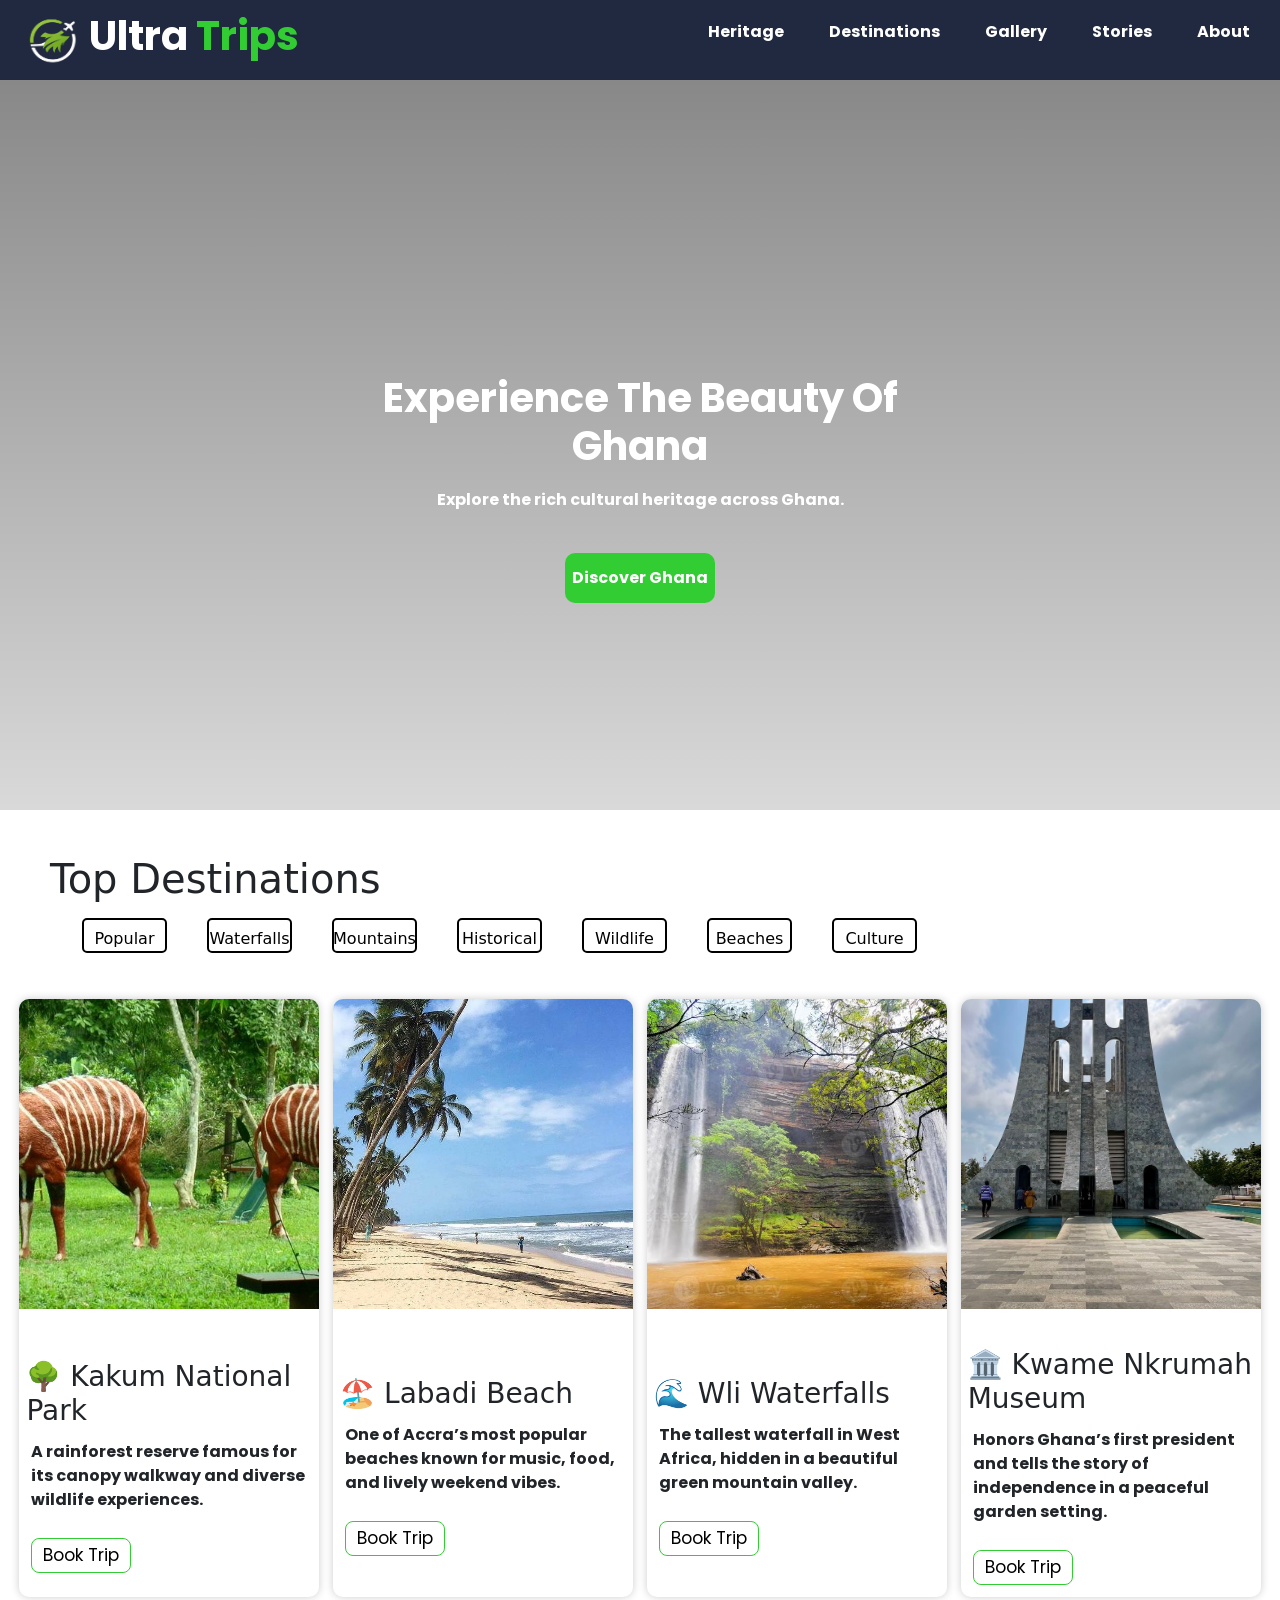
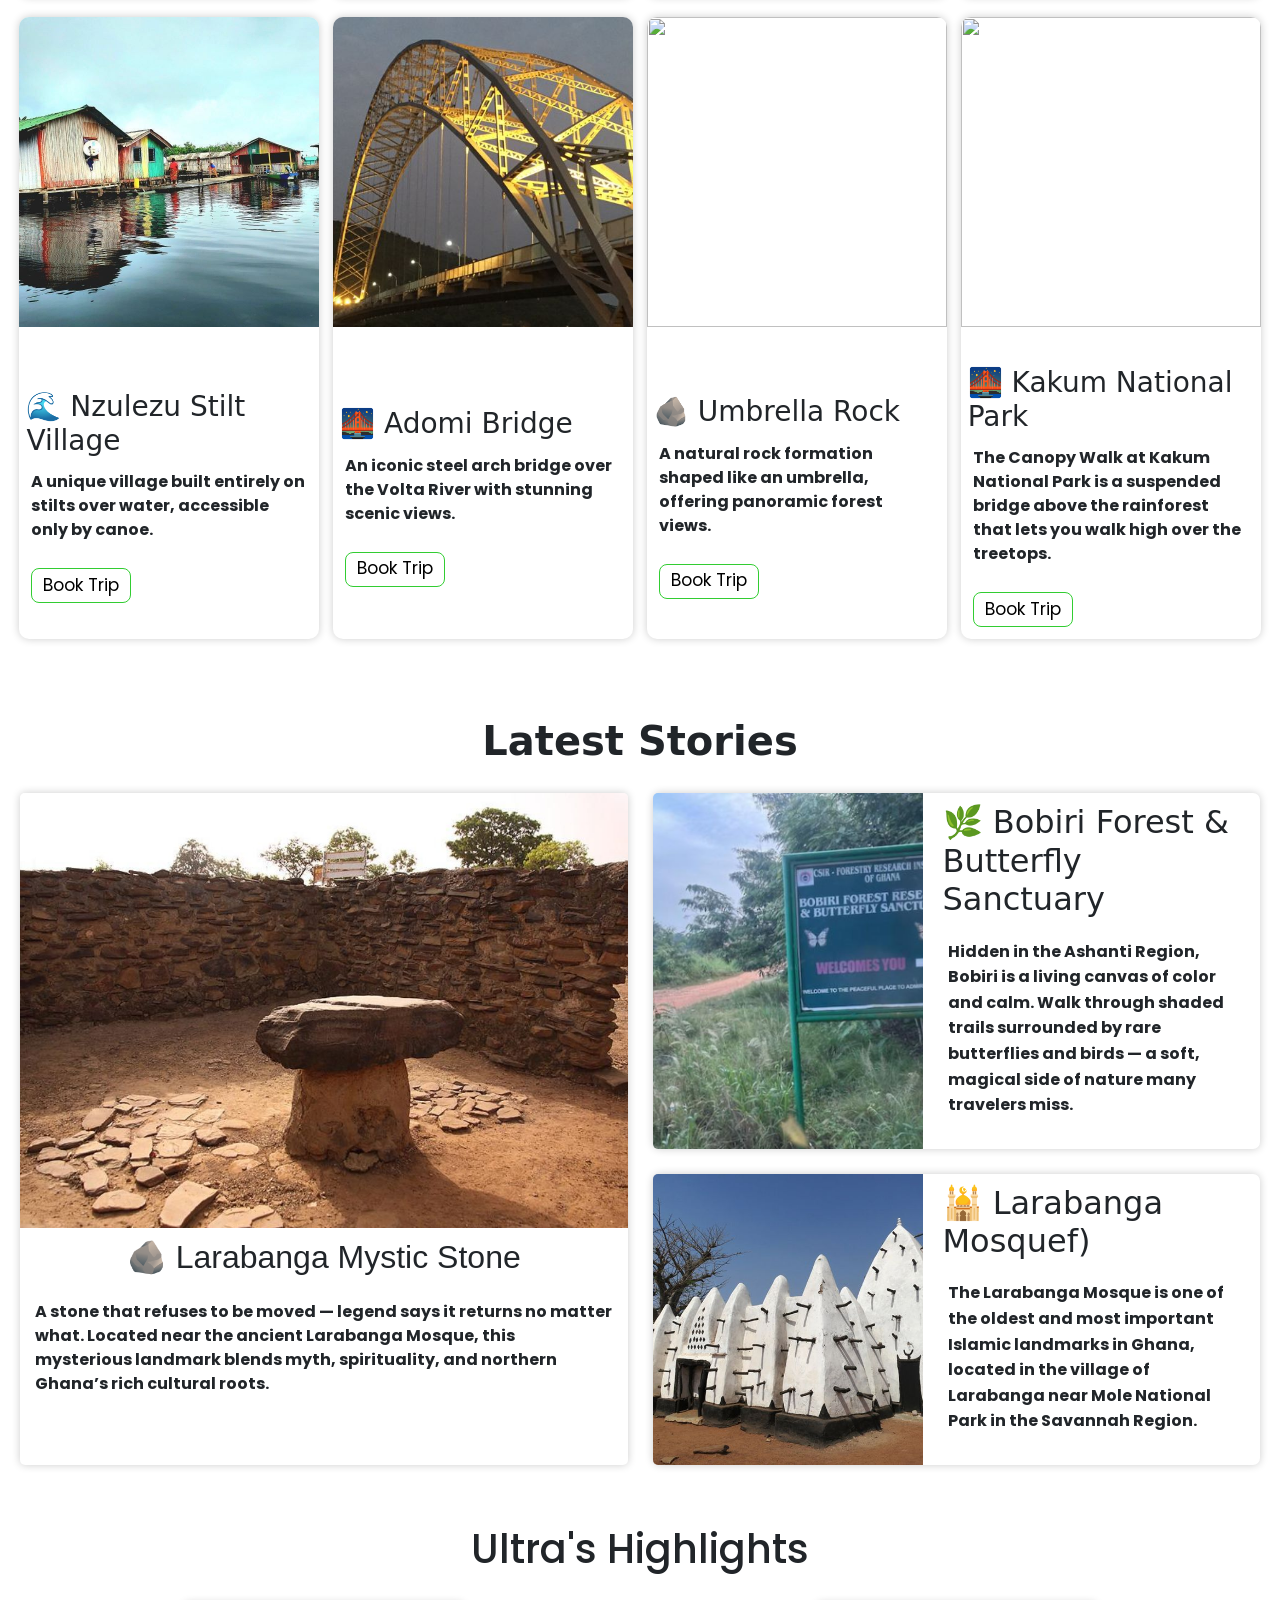
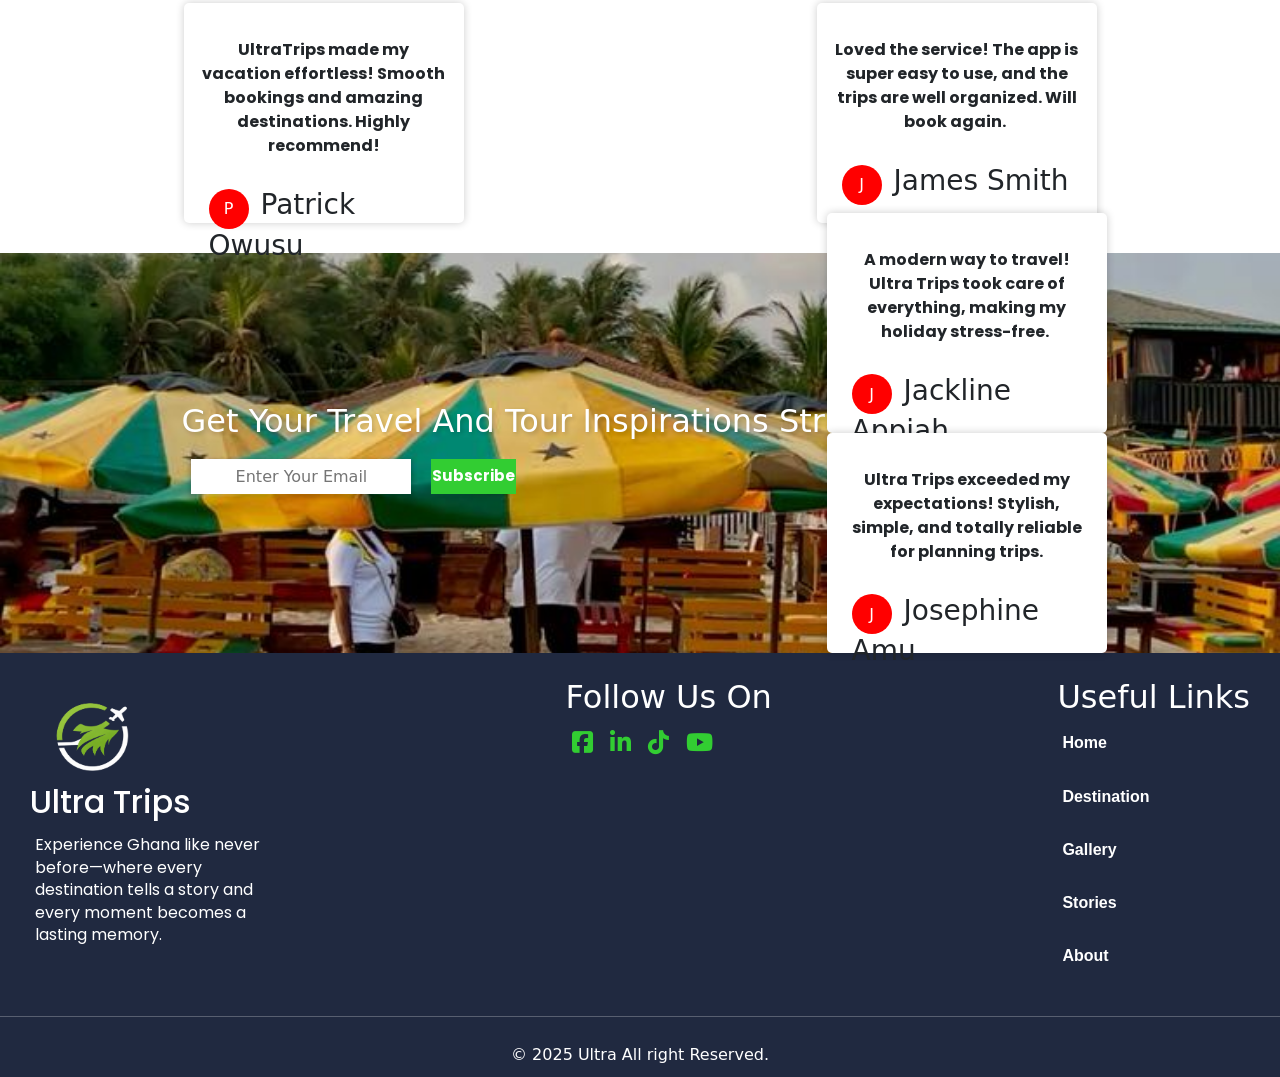
==== index.html @ 1e8015a8 "TRAVEL AND TOUR" ====
<!DOCTYPE html>
<html lang="en">

<head>
    <meta charset="UTF-8">
    <title>Ultra Trips</title>
    <link rel="shortcut icon" href="" type="image/x-icon">
    <link rel="stylesheet" href="CSS /style.css">
    <link rel="stylesheet" href="https://cdnjs.cloudflare.com/ajax/libs/font-awesome/6.7.2/css/all.min.css" />
    <link href="https://cdn.jsdelivr.net/npm/bootstrap@5.3.8/dist/css/bootstrap.min.css" rel="stylesheet" integrity="sha384-sRIl4kxILFvY47J16cr9ZwB07vP4J8+LH7qKQnuqkuIAvNWLzeN8tE5YBujZqJLB" crossorigin="anonymous">
    <meta name="viewport" content="width=device-width, initial-scale=1.0" />
</head>

<body>
    
    <!--  Navigations -->
    <header>
        <nav>
            <div class="nav">
                <div class="logo">
                    <img src="/Images /ultra logo.png" alt="" />
                    <h1>Ultra <span>Trips</span></h1>
                </div>
                
                
                <input type="checkbox" id="checked" class="checked">
                <label for="checked"><svg xmlns="http://www.w3.org/2000/svg" height="40px" viewBox="0 -960 960 960" width="40px" fill="#fff">
                        <path d="M120-240v-80h720v80H120Zm0-200v-80h720v80H120Zm0-200v-80h720v80H120Z" />
                    </svg></label>
                
                <ul class="menu">
                    <li><a href="#">Heritage</a></li>
                    <li><a href="#destination">Destinations</a></li>
                    <li><a href="/gallery.html">Gallery</a></li>
                    <li><a href="#Latest-stories">Stories</a></li>
                    <li><a href="about.html">About</a></li>
                </ul>
                
            </div>
        </nav>
        
        <!-- Hero section for sliding images -->
        <div class="section1">
            <h1>Experience The Beauty Of Ghana</h1>
            <p>Explore  the rich cultural heritage across Ghana.</p>
            <button><a href="#">Discover Ghana</a></button>
        </div>
    </header>
    
    
    
   <section id="destination">
    <div class="destination-nav">
        
        <h1>Top Destinations</h1>
        
        <div class="places-nav">
             <button class="drop-btn">Destinations</button>
            <ul class="destination-list">
                <li><a href="#">Popular</a></li>
                <li><a href="#">Waterfalls</a></li>
                <li><a href="#">Mountains</a></li>
                <li><a href="#">Historical</a></li>
                <li><a href="#">Wildlife</a></li>
                <li><a href="#">Beaches</a></li>
                <li><a href="#">Culture</a></li>
            </ul>
            
        </div>
        
    </div>
</section> 
    
    <section id="Home">
        <div class="Card-container">
            <div class="cards">
                <img src="../Images /greenland.jpg" alt="">
                <div class="card-description">
                    <h3>🌳 Kakum National Park</h3>
                    <p>A rainforest reserve famous for its canopy walkway and diverse wildlife experiences.</p>
                    <button>Book Trip</button>
                </div>
            </div>
            
            <div class="cards">
                <img src="../Images /beach.jpg" alt="">
                <div class="card-description">
                    <h3>🏖️ Labadi Beach</h3>
                    <p>One of Accra’s most popular beaches known for music, food, and lively weekend vibes.</p>
                    <button>Book Trip</button>
                </div>
            </div>
            
            <div class="cards">
                <img src="../Images /waterfall.jpg" alt="">
                <div class="card-description">
                    <h3>🌊 Wli Waterfalls</h3>
                    <p>The tallest waterfall in West Africa, hidden in a beautiful green mountain valley.</p>
                    <button>Book Trip</button>
                </div>
            </div>
            
            <div class="cards">
                <img src="../Images /nkrumah.jpg" alt="">
                <div class="card-description">
                    <h3>🏛️ Kwame Nkrumah Museum </h3>
                    <p>Honors Ghana’s first president and tells the story of independence in a peaceful garden setting.</p>
                    <button>Book Trip</button>
                </div>
            </div>
            
            <div class="cards">
                <img src="../Images /houseonwater.jpg" alt="">
                <div class="card-description">
                    <h3>🌊 Nzulezu Stilt Village</h3>
                    <p>A unique village built entirely on stilts over water, accessible only by canoe.</p>
                    <button>Book Trip</button>
                </div>
            </div>
            
            <div class="cards">
                <img src="/Images /admoi bridge.jpg" alt="">
                <div class="card-description">
                    <h3>🌉 Adomi Bridge</h3>
                    <p>An iconic steel arch bridge over the Volta River with stunning scenic views.</p>
                    <button>Book Trip</button>
                </div>
            </div>
            
            <div class="cards">
                <img src="/Images /umbrella rock.jpg" alt="">
                <div class="card-description">
                    <h3>🪨 Umbrella Rock</h3>
                    <p>A natural rock formation shaped like an umbrella, offering panoramic forest views.</p>
                    <button>Book Trip</button>
                </div>
            </div>
            
            <div class="cards">
                <img src="/Images /canopy walk.jpg" alt="">
                <div class="card-description">
                    <h3>🌉 Kakum National Park</h3>
                    <p>The Canopy Walk at Kakum National Park is a suspended bridge above the rainforest that lets you walk high over the treetops.</p>
                    <button>Book Trip</button>
                </div>
            </div>
            
        </div>
    </section>
    
    
    <!-- Latest Stories -->
    
    <section id="Latest-stories" class="Latest-storie">
        <h1>Latest Stories</h1>
        <div class="Stories-container">
            
            <div class="stories">
                <img src="/Images /stories1.jpg" alt="">
                <div class="stories-content">
                    <h2>🪨 Larabanga Mystic Stone</h2>
                    <p>A stone that refuses to be moved — legend says it returns no matter what. Located near the ancient Larabanga Mosque, this mysterious landmark blends myth, spirituality, and northern Ghana’s rich cultural roots.</p>
                </div>
            </div>
            
            <div class="stories1">
                <img src="/Images /stories2.jpg" alt="" width="" height="">
                <div class="stories-content1">
                    <h2>🌿 Bobiri Forest & Butterfly Sanctuary</h2>
                    <p>Hidden in the Ashanti Region, Bobiri is a living canvas of color and calm. Walk through shaded trails surrounded by rare butterflies and birds — a soft, magical side of nature many travelers miss.

</p>
                </div>
            </div>
            
            <div class="stories1">
                <img src="/Images /larabanga.jpg" alt="" width="" height="">
                <div class="stories-content1">
                    <h2>🕌 Larabanga Mosquef)</h2>
                    <p>The Larabanga Mosque is one of the oldest and most important Islamic landmarks in Ghana, located in the village of Larabanga near Mole National Park in the Savannah Region. </p>
                </div>
            </div>
            
        </div>
    </section>
    
    
    
    
    <!--  Reviews -->
    
    <section class="Highlights">
        <h1>Ultra's Highlights</h1>
        <div class="review-container">
            
            <div class="reviews" id="review0">
                    <p>‎UltraTrips made my vacation effortless! Smooth bookings and amazing destinations. Highly recommend!</p>
                    <h3>Patrick Owusu</h3>
            </div>
            
            <div class="reviews" id="review1">
                    <p>Loved the service! The app is super easy to use, and the trips are well organized. Will book again.
                        ‎</p>
                        <h3>James Smith</h3
            </div>
            
            <div class="reviews" id="review2">
                <p>‎A modern way to travel! Ultra Trips took care of everything, making my holiday stress-free.
                    ‎</p>
                    <h3>Jackline Appiah</h3>
            </div>
            <div class="reviews" id="review3">
                <p>‎Ultra Trips exceeded my expectations! Stylish, simple, and totally reliable for planning trips.</p>
                <h3>Josephine Amu</h3>
            </div>
        </div>
    </section>
    
    <!--  News Letter -->
    
    <section>
        <div class="Newsletter">
            <img src="../Images /newslette.jpg" alt="Newsletter image">
            <div class="news-content">
                <h2>Get Your Travel And Tour Inspirations Straight To Your Box</h2>
                <form action="">
                    <input type="email" name="email" id="email" required placeholder="Enter Your Email">
                    <input type="submit" value="Subscribe">
                </form>
            </div>
        </div>
    </section>
    
    <!-- Footer -->
    <footer>
        <div class="footer-items">
            <div class="footer-icons">
                <img src="/Images /ultra logo.png" alt="" width="110" height="110">
                <h2>Ultra Trips</h2>
                <p>Experience Ghana like never before—where every destination tells a story and every moment becomes a lasting memory.</p>
            </div>
            
            <div class="follow-us">
                <h2>Follow Us On</h2>
                <a href="#"><i class="fa-brands fa-square-facebook"></i></a>
                <a href="#"><i class="fa-brands fa-linkedin-in"></i></a>
                <a href="#"><i class="fa-brands fa-tiktok"></i></a>
                <a href="#"><i class="fa-brands fa-youtube"></i></a>
            </div>
            
            <div class="links">
                <h2>Useful Links</h2>
                <p><a href="#">Home</a></p>
                <p><a href="#">Destination</a></p>
                <p><a href="#">Gallery</a></p>
                <p><a href="#">Stories</a></p>
                <p><a href="#">About</a></p>
            </div>
        </div>
        <hr>
        <span>&copy 2025 Ultra All right Reserved.</span>
    </footer>
<script>
    const checkbox = document.getElementById("checked");
const menuLinks = document.querySelectorAll(".menu a");

menuLinks.forEach(link => {
    link.addEventListener("click", () => {
        checkbox.checked = false;
    });
});

// Dropdown
const dropBtn = document.querySelector('.drop-btn');
const placesNav = document.querySelector('.places-nav');
const dropLinks = document.querySelectorAll('.destination-list a');

// Toggle menu
dropBtn.addEventListener('click', (e) => {
    e.stopPropagation();
    placesNav.classList.toggle('active');
});

// Close when clicking a link
dropLinks.forEach(link => {
    link.addEventListener('click', () => {
        placesNav.classList.remove('active');
    });
});

// Close when clicking outside
document.addEventListener('click', (e) => {
    if (!placesNav.contains(e.target)) {
        placesNav.classList.remove('active');
    }
});
    
</script>

</body>

</html>
---- CSS /style.css ----
@import url('https://fonts.googleapis.com/css2?family=Poppins:ital,wght@0,100;0,200;0,300;0,400;0,500;0,600;0,700;0,800;0,900;1,100;1,200;1,300;1,400;1,500;1,600;1,700;1,800;1,900&display=swap');

*{
    padding: 0px;
    margin: 0px;
    box-sizing: border-box;
}

:root{
    --BDCOLOR:#f0f0f0;
    --navcolor: #202940;
    --font: 'Poppins',serif;
}


/* HEADER */
header{
    width: 100%;
    height: 90vh;
    background-image: linear-gradient( rgba(0,0,0,0.5), rgba(0,0,0,0.15)), url("one.jpg") ;
    background-position: center;
    background-size: cover;
    background-repeat: no-repeat;
    animation-name: change;
    animation-duration: 30s;
    animation-iteration-count: infinite;
    position: relative;
}
@media (max-width: 600px) {
    header{
        width: 100%;
        height: 100vh;
    }
}
@keyframes change {
    0%,10%{
      background-image: linear-gradient( rgba(0,0,0,0.3), rgba(0,0,0,0.15)), url("/Images /change1.jpg") ;  
    }
    20%{
        background-image: linear-gradient( rgba(0,0,0,0.3), rgba(0,0,0,0.15)), url("/Images /change2.jpg") ;
    }
    40%{
       background-image: linear-gradient( rgba(0,0,0,0.3), rgba(0,0,0,0.15)), url("/Images /change3.jpg") ; 
    }
    60%{
        background-image: linear-gradient( rgba(0,0,0,0.3), rgba(0,0,0,0.15)), url("/Images /changge4.jpg") ;
    }
    80%{
        background-image: linear-gradient( rgba(0,0,0,0.3), rgba(0,0,0,0.15)), url("/Images /change5.jpg") ;
    }
}


/* Navigation */
.nav{
    background-color: #202940;
    display: flex;
    justify-content: space-between;
    height: 80px;
    align-items: center;
    position: fixed;
    z-index: 500;
    top: 0;
    left: 0;
    right: 0;
    width: 100%;
}
.nav ul{
    list-style-type: none;
    display: flex;
    gap: 15px;
    align-items: center;
    margin-right: 15px;
}
.nav ul a{
    text-decoration: none;
    color: white;
    font-family: 'Poppins', sans-serif;
    font-weight: bold;
    padding: 15px;
    transition: 0.4s ease-in-out 0.2s;
}

.logo{
    display: flex;
    align-items: center;
}
.logo span{
    color: limegreen;
    font-family: 'Poppins';
}
.logo img{
    width: 70px;
    height: 70px;
    margin-left: 13px;
    margin-bottom: 10px;

}
.logo h1{
    color: white;
    font-family: 'Poppins',serif;
    font-weight: bold;
    margin-right: auto;
    margin-left: 6px;
    align-self: center;
}
.nav ul a:is(:hover, :active){
    color: limegreen;
    cursor: pointer;
    border-bottom: 1.3px solid lime;
    border-top: none;
    border-right: none;
    border-left: none;
}
.nav input, svg{
    display: none;
}


 /* RESPONSIVE NAV */
@media(max-width: 600px){
    header{
        height: 70vh;
    }
    .nav ul{
        position: absolute;
        top: 80px;
        left: -100%;
        right: 0;
        width: 100%;
        height: 100vh;
        background-color: var(--navcolor);

        display: flex;
        flex-direction: column;
        gap: 10px;
        align-items: center;
        transition: .4s
    }

    .menu li{
        margin-top: 10px;
        display: flex;
        align-items: center;
        gap: 10px;
    }
    .menu li a{
        font-weight: bolder;
    }
    
    .nav svg{
    display: flex;
    margin-right: 15px;
}

.checked:checked~.menu {
    left: 0;
}

}
 
/* hero section */
.section1{
    position: absolute;
    top: 60%;
    left: 50%;
    transform: translate(-50%,-50%);
    display: flex;
    flex-direction: column;
    justify-content: center;
    align-items: center;
    text-align: center;
     color:#ffffff;
     font-family: 'Poppins';
    >button a{
        text-decoration: none;
        font-weight: bold;
    }
}
.section1 h1,p{
    padding: 5px;
    font-family: 'Poppins', serif;
    font-weight: bold;
}
.section1 button{
    height: 50px;
    border-radius: 10px;
    width: 150px;
    font-size: 16px;
    border-style: none;
    text-align: center;
    background-color: limegreen;
    color: white;
    margin-top: 20px;
    font-family: var(--font);
    transition: .4s ease-in-out .1s;
}
@media (max-width: 600px){
    .section1 button{
        margin-top: 5px;
    }
 /* .section1 h1,p{
     text-align: left;
 } */
}
.section1 button a{
    text-decoration: none;
    color: white;
    font-weight: bold;
    font-family: 'Poppins';
}
.section1 button:hover{
    color: white;
    background-color: transparent;
    border: 2px solid limegreen;
     box-shadow: 2pxpx 2px 4px 2px rgba(0,0,0,0.5);
    transform: scale(1.1);
}

/* detination nav*/
  #destination {
    scroll-margin-top: 100px;
}
.destination-nav{
    margin-top: 35px;
    animation: destination 3s ease-in-out .1s;
}
@keyframes destination{
    from{
        opacity: 0;
        transform: translateX(-300px);
    }
    to{
      transform: translateX(-0px);
        opacity: 1;
    }
}
.destination-nav h1{
    padding: 10px;
    margin: 0px 0px 5px 40px;
    
}
.places-nav{
    display: flex;
    justify-content: space-between;
    align-items: center;
    >button{
        font-size: 20px;
        font-weight: bold;
        height: 45px;
        width: 160px;
        margin: 0px 35px 0px 0px;
        border-radius: 5px;
        background-color: white;
        box-shadow: 0 0 10px rgba(0,0,0,0.2);
        border-style: none;
        transition: 0.4s ease;
        display: none;
    }
}

.destination-list{
    display: flex;
    gap:40px;
    margin-left: 50px;
    align-items: center;
    list-style-type: none;
    >li a{
        text-decoration: none;
        display: flex;
        justify-content: center;
        padding: 6.5px;
        color: black;
        transition: 0.4s ease-in-out 0.2s;
        }
}
.destination-list li{
    border: 2px solid black;
    width: 85px;
    height: 35px;
    overflow: hidden;
    border-radius: 5px;
    transition: 0.4s ease-in-out 0.2s;
}
.destination-list li a:hover{
    background-color: #171717;
    color: white;
    font-weight: bold;
}
@media (max-width: 600px) {
    .destination-nav{
        display: flex;
        justify-content: space-between;
        animation: none;
        >h1{
             padding: 5px;
             font-size: 25px;
             font-weight: bold;
    margin: 0px 0px 5px 5px;
    
        }
    }
    .places-nav button{
        display: flex;
        justify-content: center;
        align-items: center;
    }
    .places-nav.active .destination-list {
    display: flex;
}
    .destination-list{
        position: absolute;
        top: 87%;
        right: 12%;
        display: none;
        flex-direction: column;
        z-index: 100;
        gap: 10px;
        width: 200px;
        height: 302px;
        border-radius: 10px;
        background-color: white;
        box-shadow: 0 0 5px rgba(0,0,0,0.2);
        overflow: hidden;
        transition: .4s ease-in;
    }
   .destination-list li{
       border: none;
       width: 100%;
       border-radius: 0px;
   } 
   .destination-list li :hover{
       background-color: white;
   }
   
}


/* Homepage Cards*/
.Card-container{
    display: grid;
    grid-template-columns: repeat(auto-fit, minmax(280px,1fr));
    gap: 20px;
    column-gap: 15px;
    margin-top: 30px;
    place-items: center;
    align-items: stretch;
    margin-inline: 20px;
}
.cards{
    width: 300px;
    height: 100%;
   background-color: white;
    box-shadow: 0 0 8px rgba(0,0,0,0.2);
     overflow: hidden;
    border-radius: 10px;
    transition: 0.5s ease-in-out;
    display: grid;
    gap: 2rem;
    animation: card 3s ease-in-out .1s;
}
@keyframes card{
    from{
        opacity: 0;
        transform: scale(0.8);
    }
    to{
        opacity: 1;
        transform: scale(1);
    }
}
.cards img{
    width: 100%;
    height: 310px;
    object-fit: cover;
    display: block;
    transition: 0.4s ease-in-out 0.2s;
    z-index: 1;
}
.card-description{
    padding: 7px;
    z-index: 2;
    overflow: hidden;
}
.card-description button{
    margin: 5px;
    background-color: white;
    border: 1.8px solid limegreen;
    border-radius: 8px;
    text-align: center;
    font-family: 'Poppins', Arial, Helvetica, sans-serif;
    font-size: 17px;
    width: 100px;
    height: 35px;
    transition: .4s;
}
.card-description button:hover{
    transform: scaleX(1.1);
    background-color: limegreen;
    border: none;
    color: white;
}

.cards img:hover{
    transform: scale(1.1);
}

  /*  Stories */
    .Latest-storie {
     margin-top: 70px;
     
 }
     #Latest-stories{
    scroll-margin-top: 100px;
    
 }
     #Latest-stories h1{
    display: flex;
    font-family: 'Poppins' Verdana, Geneva, Tahoma, sans-serif;
    justify-content: center;
    align-items: center; 
    font-weight: bold;
    padding: 8px;
    margin: 2px 0px 20px 0px;
 }
    .Stories-container{
        display: grid;
        grid-template-columns: 1fr 1fr;
        grid-template-rows: repeat(2,auto);
        gap: 25px;
        margin-inline: 20px;
        transition: .4s;
    }
    .stories-content1 h2{
        margin: 0px 0px 10px 0px ;
    }
    .stories-content1{
        display: flex;
        flex-direction: column;
        align-items: flex-start;
        justify-content: center;
        padding: 10px;
    }
    .stories{
        background-color: white;
        box-shadow: 0 0 8px rgba(0,0,0,0.2);
        overflow: hidden;
        min-width: 350px;
        height: auto;
        border-radius: 5px;
        grid-column: span 1;
        grid-row: span 2;
    }
    .stories-content{
        display: grid;
        padding: 10px;
        font-family: sans-serif;
        place-items: center;
    }
    .stories-content p{
        margin-top: 10px;
        line-height: 1.5rem;
    }
     .stories-content1 p{
        margin-top: 5px;
        line-height: 1.6rem;
    }
   
    .stories1{
        min-width: 350px;
        border-radius: 7px;
        grid-column: 2;
         background-color: white;
        box-shadow: 0 0 8px rgba(0,0,0,0.2);
         display: flex;
        gap: 10px;
    }
    .stories1 img{
        border-radius: 5px;
        border-top-right-radius: 0px;
        border-bottom-right-radius: 0px;
        width: 270px;
        height: auto;
        background-position: center;
        background-size: cover;
        object-fit: cover;
    }
    .stories img{
        width: 100%;
        height: auto;
        object-fit: cover;
        background-size: cover;
        background-position: center;
    }
    
    @media (max-width: 600px) {
        .Stories-container{
        display: grid;
        place-content: center; 
        grid-template-columns: 300px;
        grid-template-rows: repeat(3,auto);
        gap: 20px;
        margin-inline: 20px;
    }
        .stories {
     overflow: hidden;
    min-width: 350px;
    height: auto;
    border-radius: 5px;
    grid-row: span 1;
}
   .stories1 {
    min-width: 350px;
    border-radius: 7px;
    grid-column: 1;
    display: flex;
    flex-direction: column;
    gap: 10px;
}
 .stories1 img {
    border-radius: 5px;
    width: 100%;
    border-bottom-left-radius: 0px;
    border-bottom-right-radius: 0px;
    height: auto;
    background-position: center;
    background-size: cover;
    object-fit: cover;
}

    }
    
    
    
    
    /* review */
    .Highlights{
        margin-top: 60px;
    }
    .Highlights h1{
        display: flex;
        justify-content: center;
        align-items: center;
        font-family: 'Poppins';
    }
    .review-container{
        display: grid;
        grid-template-columns: repeat(auto-fit, minmax(280px,1fr));
        gap: 16px;
        margin-inline: 15px;
        place-items: center;
        margin-top: 30px;
        margin-bottom: 20px;
        /* animation: review 3s ease-in-out .1s; */
    }
    .reviews{
        position: relative;
        background-color: white;
        box-shadow: 0 0 8px rgba(0,0,0,0.2);
        width: 280px;
        height: 220px;
        border-radius: 5px;
        place-items: center;
        padding: 10px;
    }
    .reviews p{
        padding: 20px 0px 0px 0px;
        text-align: center;
        margin: 5px;
    }
    .reviews h3{
        padding-top: 25px;
        padding-left: 15px;
        margin-right: auto;
    }
    #review0 h3::before {
    content: "P";
    display: inline-flex;
    align-items: center;
    justify-content: center;
    width: 40px;
    height: 40px;
    background: red;
    color: white;
    border-radius: 50%;
    font-size: 16px;
    margin-right: 12px;
}
     #review1 h3::before{
    content: "J";
    display: inline-flex;
    align-items: center;
    justify-content: center;
    width: 40px;
    height: 40px;
    background: red;
    color: white;
    border-radius: 50%;
    font-size: 16px;
    margin-right: 12px;
}
     #review2 h3::before {
    content: "J";
    display: inline-flex;
    align-items: center;
    justify-content: center;
    width: 40px;
    height: 40px;
    background: red;
    color: white;
    border-radius: 50%;
    font-size: 16px;
    margin-right: 12px;
}
     #review3 h3::before {
    content: "J";
    display: inline-flex;
    align-items: center;
    justify-content: center;
    width: 40px;
    height: 40px;
    background: red;
    color: white;
    border-radius: 50%;
    font-size: 16px;
    margin-right: 12px;
}
    
/* ANIMATION  IS UNDER BUT COMMENTED 👇*/
   /*  @keyframes review{
   from{
       opacity: 0;
       transform: scale(0.8);
   }
   to{
       opacity: 1;
       transform: scale(1);
   }
   } */

/* NewsLetter */
.Newsletter{
    display: grid;
    margin-inline: 0px;
    margin-top: 30px;
}
.Newsletter img{
   background-position: center;
    background-size: cover;
    width:  100%;
    max-height: 400px;
    object-fit: cover;

}
.news-content h2{
    text-shadow: 2px 2px 4px rgba(0,0,0,0.2);
}
.news-content form{
    padding: 10px;
    display: flex;
    gap: 20px;
    >input:first-child{
        height: 35px;
        width: 220px;
        text-align: center;
        border-style: none;
        background-color: white;
        box-shadow: 0px 2px 4px 2px rgba(0,0,0,0.2);
    }
    >input:first-child:hover{
        border: 1.5px solid limegreen;
    }
     >input:last-child {
     height: 35px;
     width: 85px;
     text-align: center;
     font-weight: bold;
     border-style: none;
     background-color: limegreen;
     color: white;
     font-size: 15px;
     font-weight: bold;
     font-family: 'Poppins';
 }
}

.Newsletter img, .Newsletter, .news-content{
    grid-area: 1/1;
    place-items: center;
    text-shadow: 0px 4x 8px rgba(0,0,0,0.5);
    color: white;
}


/* footer */
footer{
     background-color: #202940;
     width: 100%;
     color: white;
     margin: 0px 0px 0px 0px
}
.footer-items{
    display: flex;
    margin: 0px 30px 0px 30px;
    justify-content: space-between;
    align-items: flex-start;
    gap: 30px;
    padding-top: 10px;
}
.footer-icons img{
    margin-top: 10px;
}
.footer-icons h2{
    font-family: 'Poppins';
}
.footer-icons p{
    max-width: 250px;
    word-wrap: break-word;
    overflow-wrap: break-word;
    line-height: 1.4rem;
    font-weight: normal;
    margin-bottom: 10px;
}
 .links{
     margin-bottom: 10px;
     line-height: 1.4rem;
     margin-top: 15px;
 }
 .follow-us{
     margin-top: 15px;
 }
.follow-us a i{
    font-size: 24px;
    color: limegreen;
    padding: 6px;
    gap: 10px;
}
.links a{
    text-decoration: none;
    color: white;
    margin-top: 5px;
    font-family: sans-serif;
    line-height: 1.7rem;
}
footer span{
    display: flex;
    justify-content: center;
    align-items: center;
    color: white;
    margin-top: 5px;
    padding: 10px;
}
footer a{
    text-decoration: none;
}
@media(max-width: 600px){
    .footer-items{
        display: flex;
        flex-direction: column;
    }
}
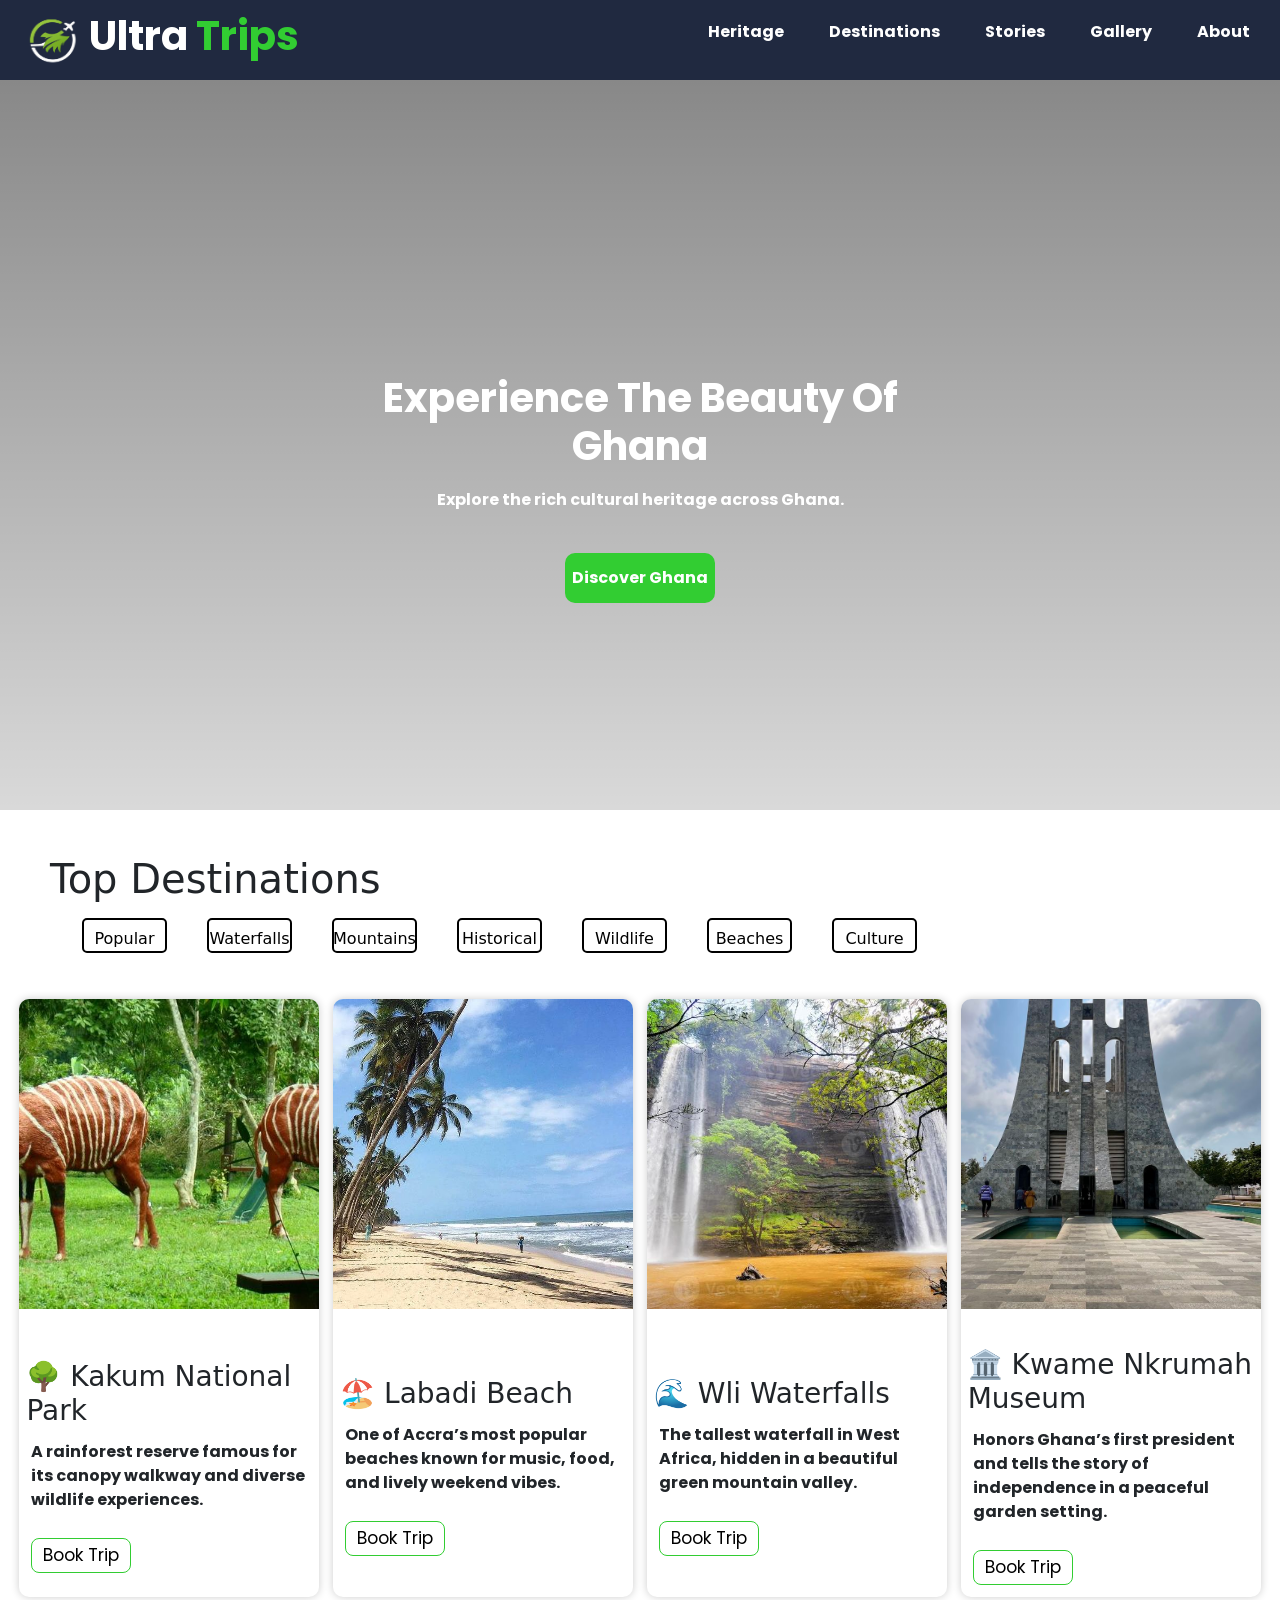
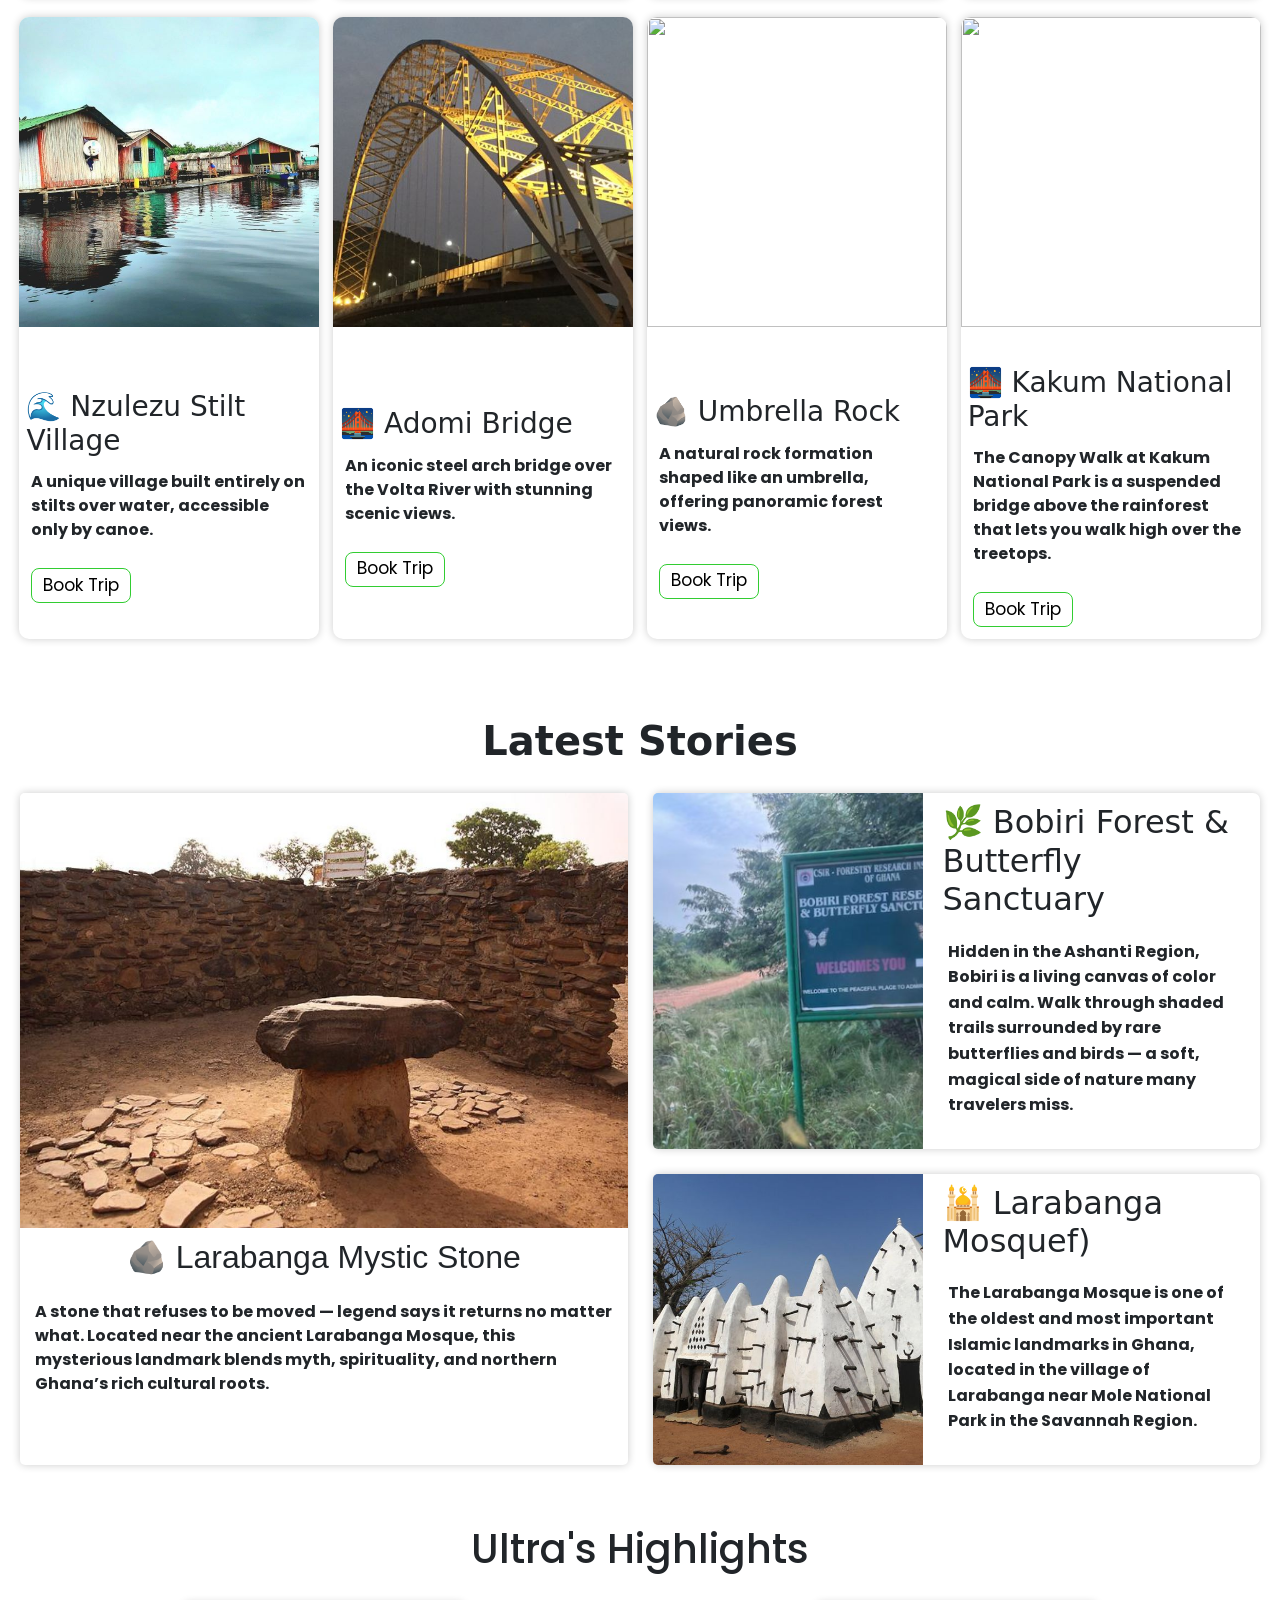
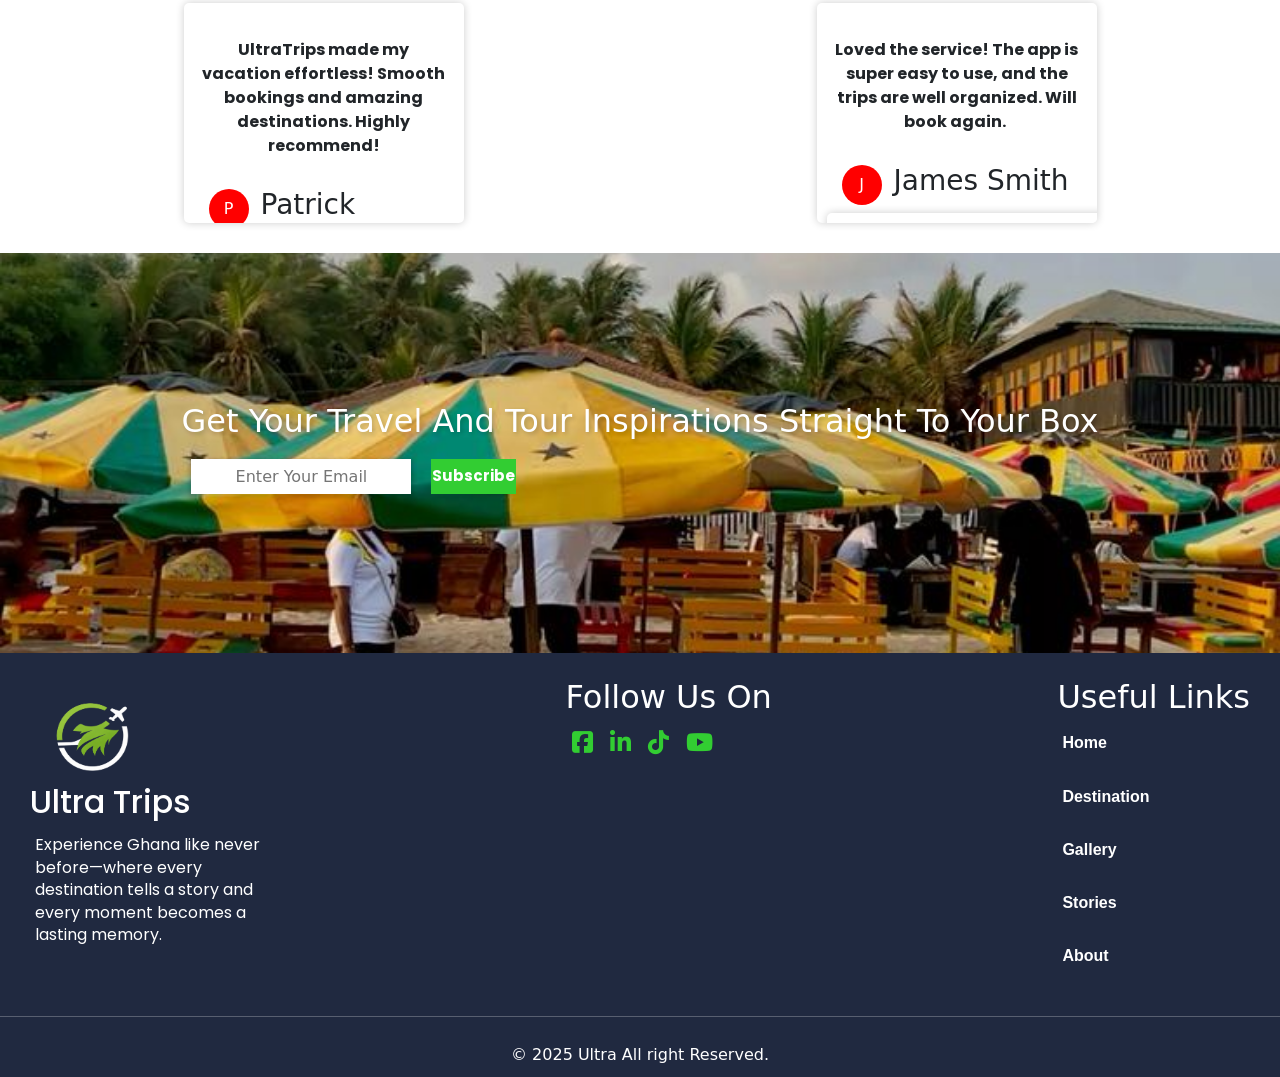
==== commit 8dccb3a9: "second commit" ====
--- a/index.html
+++ b/index.html
@@ -31,8 +31,8 @@
                 <ul class="menu">
                     <li><a href="#">Heritage</a></li>
                     <li><a href="#destination">Destinations</a></li>
+                    <li><a href="#Latest-stories">Stories</a></li>
                     <li><a href="/gallery.html">Gallery</a></li>
-                    <li><a href="#Latest-stories">Stories</a></li>
                     <li><a href="about.html">About</a></li>
                 </ul>
                 
@@ -185,8 +185,6 @@
     </section>
     
     
-    
-    
     <!--  Reviews -->
     
     <section class="Highlights">
@@ -260,7 +258,7 @@
         <hr>
         <span>&copy 2025 Ultra All right Reserved.</span>
     </footer>
-<script>
+    <script>
     const checkbox = document.getElementById("checked");
 const menuLinks = document.querySelectorAll(".menu a");
 
--- a/CSS /style.css
+++ b/CSS /style.css
@@ -27,7 +27,7 @@
     animation-iteration-count: infinite;
     position: relative;
 }
-@media (max-width: 600px) {
+@media (max-width: 768px) {
     header{
         width: 100%;
         height: 100vh;
@@ -119,10 +119,15 @@
 
 
  /* RESPONSIVE NAV */
-@media(max-width: 600px){
+@media(max-width: 768px){
     header{
         height: 70vh;
     }
+    .nav ul a:is(:hover, :active){
+    color: limegreen;
+    cursor: pointer;
+    border: none;
+}
     .nav ul{
         position: absolute;
         top: 80px;
@@ -196,7 +201,7 @@
     font-family: var(--font);
     transition: .4s ease-in-out .1s;
 }
-@media (max-width: 600px){
+@media (max-width: 768px){
     .section1 button{
         margin-top: 5px;
     }
@@ -288,15 +293,15 @@
     color: white;
     font-weight: bold;
 }
-@media (max-width: 600px) {
+@media (max-width: 768px) {
     .destination-nav{
         display: flex;
         justify-content: space-between;
         animation: none;
         >h1{
              padding: 5px;
-             font-size: 25px;
-             font-weight: bold;
+             font-size: 22px;
+             font-weight: bolder;
     margin: 0px 0px 5px 5px;
     
         }
@@ -311,7 +316,7 @@
 }
     .destination-list{
         position: absolute;
-        top: 87%;
+        top: 84%;
         right: 12%;
         display: none;
         flex-direction: column;
@@ -426,6 +431,7 @@
  }
     .Stories-container{
         display: grid;
+        
         grid-template-columns: 1fr 1fr;
         grid-template-rows: repeat(2,auto);
         gap: 25px;
@@ -452,6 +458,7 @@
         grid-column: span 1;
         grid-row: span 2;
     }
+    
     .stories-content{
         display: grid;
         padding: 10px;
@@ -494,29 +501,37 @@
         background-position: center;
     }
     
-    @media (max-width: 600px) {
+    @media (max-width: 768px) {
         .Stories-container{
         display: grid;
-        place-content: center; 
-        grid-template-columns: 300px;
+         place-content: center; 
+        grid-template-columns: 295px;
         grid-template-rows: repeat(3,auto);
         gap: 20px;
         margin-inline: 20px;
     }
-        .stories {
-     overflow: hidden;
-    min-width: 350px;
+    .stories {
+    overflow: hidden;
+    min-width: 300px;
     height: auto;
     border-radius: 5px;
     grid-row: span 1;
+    transition: .4s;
+}
+.stories:hover{
+    transform: scale(1.05);
 }
    .stories1 {
-    min-width: 350px;
+    min-width: 300px;
     border-radius: 7px;
     grid-column: 1;
     display: flex;
     flex-direction: column;
     gap: 10px;
+    transition: .4s;
+}
+.stories1:hover{
+    transform:  scale(1.05);
 }
  .stories1 img {
     border-radius: 5px;
@@ -563,6 +578,11 @@
         border-radius: 5px;
         place-items: center;
         padding: 10px;
+        overflow: hidden;
+        transition: .4s;
+    }
+    .reviews:hover{
+        transform: scale(1.05);
     }
     .reviews p{
         padding: 20px 0px 0px 0px;
@@ -644,6 +664,7 @@
     display: grid;
     margin-inline: 0px;
     margin-top: 30px;
+    z-index: 3;
 }
 .Newsletter img{
    background-position: center;
@@ -754,7 +775,7 @@
 footer a{
     text-decoration: none;
 }
-@media(max-width: 600px){
+@media(max-width: 768px){
     .footer-items{
         display: flex;
         flex-direction: column;
